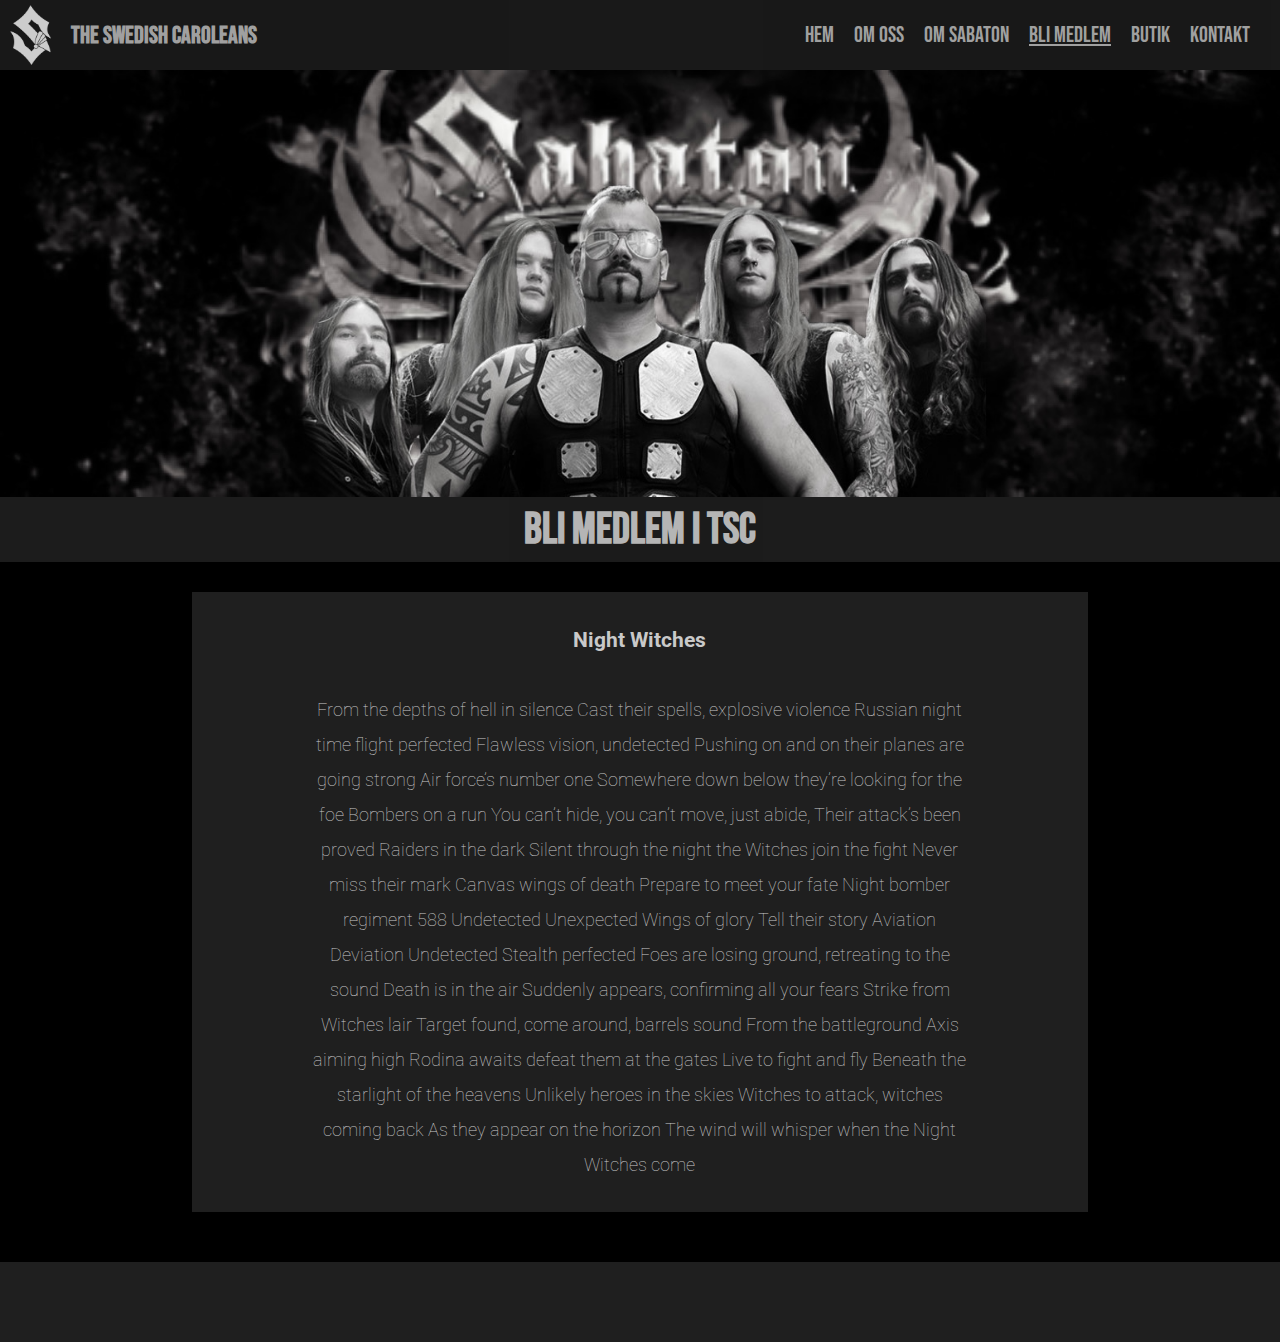
==== blimedlem.html @ f948676c "first commit" ====
<!DOCTYPE html>
<html lang="sv">
<head>
    <link rel="stylesheet" href="style.css">
    <link rel="preconnect" href="https://fonts.gstatic.com"> 
<link href="https://fonts.googleapis.com/css2?family=Bebas+Neue&family=Roboto&display=swap" rel="stylesheet">
    <title>The Swedish Caroleans</title>

</head>
<body>
 

    <header>
       
        <!-- <div class="logobox"> 
            <img class="headerLogo" src="sabatonlogoclean.png" alt="Sabaton logo">
        </div> -->
        
<div class="header">
    <div class="headerDiv">
        <img class="sabatonLogo" src="slogo.png" alt="sabatonLogo">
        <h2>The Swedish Caroleans</h2>
       
   </div>
        <nav>
            <a href="index.html">Hem</a>
            <a href="omOss.html">Om oss</a>
            <a href="omsabaton.html">Om Sabaton</a>
            <a href="blimedlem.html"><u>bli medlem</u></a>
            <a href="butik.html">Butik</a>
            <a href="kontakt.html">Kontakt</a>
            
        </nav>
        </div>
        <div class="topBg">
            <img class="sabaton-band" src="sabatonband.png" alt="sabaton-band">
        </div>

    </header>
    <div class="bottomBox">
        <h1>Bli medlem i TSC</h1>
        </div>
<div class="mainContainer">
<div class="mainItem">
    
   <h3>Night Witches</h3> <br>
<p>From the depths of hell in silence
    Cast their spells, explosive violence
    Russian night time flight perfected
    Flawless vision, undetected
    
    Pushing on and on their planes are going strong
    Air force’s number one
    Somewhere down below they’re looking for the foe
    Bombers on a run
    You can’t hide, you can’t move, just abide,
    Their attack’s been proved
    Raiders in the dark
    Silent through the night the Witches join the fight
    Never miss their mark
    
    Canvas wings of death
    Prepare to meet your fate
    Night bomber regiment
    588
    
    Undetected
    Unexpected
    Wings of glory
    Tell their story
    Aviation
    Deviation
    Undetected
    Stealth perfected
    
    Foes are losing ground, retreating to the sound
    Death is in the air
    Suddenly appears, confirming all your fears
    Strike from Witches lair
    Target found, come around, barrels sound
    From the battleground
    Axis aiming high
    Rodina awaits defeat them at the gates
    Live to fight and fly
    
    Beneath the starlight of the heavens
    Unlikely heroes in the skies
    Witches to attack, witches coming back
    As they appear on the horizon
    The wind will whisper when the Night Witches come
    
    </p>


    
</div>


</div>
<footer>
    <div class="footerDiv">
    
    

    </div>

</footer> 
</body>
</html>
---- style.css ----
* {
    box-sizing: border-box;
    padding: 0;
    margin: 0;
}

body {
    /* display: flexbox; */
    background-color: rgb(0, 0, 0);
    font-family: 'Bebas Neue', cursive;
    font-weight: 400;
    font-size: 22px;
    line-height: 35px;
    color: #15161a;
    margin: 0;
    
}

h1 {
    
    color: rgb(201, 201, 201);
    text-align: center;
    padding: 5px;
    }

h2 {
    display: inline-flex;
    font-family: "Bebas Neue";
    color: rgb(201, 201, 201);
    text-decoration: none;
    margin-right: 20px;
    margin-left: 20px;
    font-size: 24px;
}
p, h3 {
    color: rgb(201, 201, 201);
}

.header {
    display: flex;
    align-items: center;
    justify-content: space-evenly;
    background-color: rgba(49, 49, 49, 0.63);
    opacity: 0.8;
    height: 70px;
    width: 100%;
    padding: 10px;
 
}



.headerDiv {
    display: flex;
    justify-content: flex-start;
    width: 40%;
    z-index: 1;
    height: 70px;
    align-items: center;
   
}
.sabatonLogo {
    max-height: 60px;
}
 
nav {    
    display: flex;
   
    width: 60%;
    height: 70px;
    justify-content: flex-end;
    align-items: center;
 
}

nav a {
    display: inline-flex;
    font-family: "Bebas Neue";
    color: rgb(201, 201, 201);
    text-decoration: none;
    margin-right: 20px;
    justify-content: flex-end;
    align-items: center;
}

.topBg {
    display: flex;
    justify-content: center;
    align-items: center;
    z-index: -1;
    width: auto;     
}
.sabaton-band{
    justify-content: center;
    width: 100%;
   
}

.bottomBox {
    background-color: rgba(49, 49, 49, 0.63);
    padding: 10px ;
    justify-content:center;
    align-items: center;
    opacity: 0.9;

}

  
.mainContainer {
    display: flex;
    width: 70%;
    font-family: "Roboto";
    justify-content: center;
    text-align: center;
    margin-left: 15%;
    margin-right: 15%;
    margin-top: 30px;
    margin-bottom: 50px;
    background-color: rgba(49, 49, 49, 0.63);
    padding: 30px;
   
}
.mainItem {
    max-width: 80%;
    font-size: 18px;
    font-weight: lighter;


}

footer {
    background-color: rgba(49, 49, 49, 0.63);
    width: 100%;
    height: 80px;
    color: rgba(49, 49, 49, 0.63);
    align-items: center;
    justify-content: space-evenly;

}

.footerDiv {
    display: flex;
   margin-left: 30px;
   
  

   

}
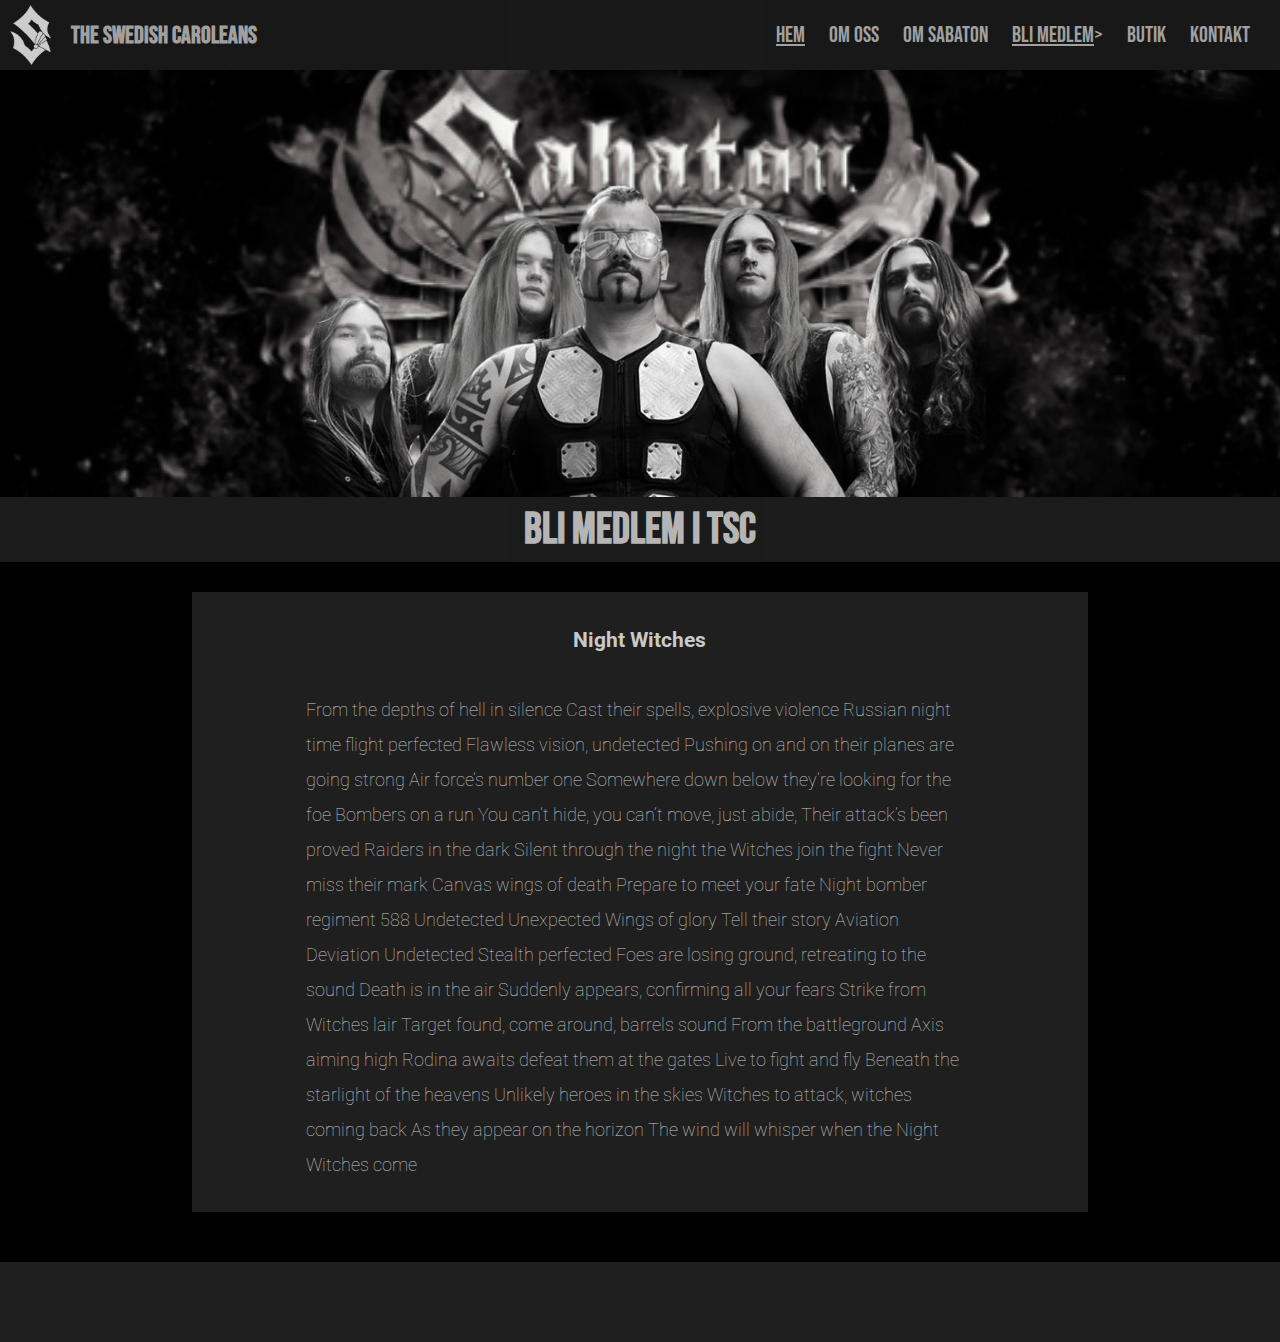
==== commit 19bba732: "ok" ====
--- a/blimedlem.html
+++ b/blimedlem.html
@@ -1,10 +1,13 @@
 <!DOCTYPE html>
 <html lang="sv">
 <head>
+    <meta charset='UTF-8'/>
+<meta name='viewport' content='width=device-width, initial-scale=1.0, maximum-scale=1.0'/>
     <link rel="stylesheet" href="style.css">
     <link rel="preconnect" href="https://fonts.gstatic.com"> 
 <link href="https://fonts.googleapis.com/css2?family=Bebas+Neue&family=Roboto&display=swap" rel="stylesheet">
     <title>The Swedish Caroleans</title>
+    <script src="javascript.js"></script>
 
 </head>
 <body>
@@ -12,26 +15,46 @@
 
     <header>
        
-        <!-- <div class="logobox"> 
-            <img class="headerLogo" src="sabatonlogoclean.png" alt="Sabaton logo">
-        </div> -->
+     
         
 <div class="header">
     <div class="headerDiv">
         <img class="sabatonLogo" src="slogo.png" alt="sabatonLogo">
         <h2>The Swedish Caroleans</h2>
-       
-   </div>
-        <nav>
-            <a href="index.html">Hem</a>
+    </div>
+
+    <div class="navBar">
+        <div class="menuOne">
+            <a href="index.html"><u>Hem</u></a>
             <a href="omOss.html">Om oss</a>
             <a href="omsabaton.html">Om Sabaton</a>
-            <a href="blimedlem.html"><u>bli medlem</u></a>
+            <a href="blimedlem.html"><u>Bli medlem</u>></a>
             <a href="butik.html">Butik</a>
             <a href="kontakt.html">Kontakt</a>
-            
-        </nav>
         </div>
+            <div class="dropdown">
+                <button class="dropbtn" onclick="myFunction()"><hr size="4" width="30px" color="white">
+                    <br>
+                    <hr size="4" width="30px" color="white">
+                    <br>
+                    <hr size="4" width="30px" color="white">
+                    <br>
+                    <i class="fa fa-caret-down"></i>
+                  </button>
+                  <div class="dropdown-content" id="myDropdown">
+                  <a href="index.html">Hem</a>
+                  <a href="omOss.html">Om oss</a>
+                  <a href="omsabaton.html">Om Sabaton</a>
+                  <a href="blimedlem.html">Bli medlem</a>
+                  <a href="butik.html">Butik</a>
+                  <a href="kontakt.html">Kontakt</a>
+                </div>
+            </div>  
+    </div>
+    <div class="mobileHeaderDiv">
+    <img class="mobileMenuLogo" src="slogo.png" alt="sabatonLogo">
+    </div>
+</div>
         <div class="topBg">
             <img class="sabaton-band" src="sabatonband.png" alt="sabaton-band">
         </div>
--- a/style.css
+++ b/style.css
@@ -32,15 +32,31 @@
     margin-right: 20px;
     margin-left: 20px;
     font-size: 24px;
-}
-p, h3 {
-    color: rgb(201, 201, 201);
+  
+}
+h3 {
+    text-align: center;
+    color: rgb(201, 201, 201);
+}
+h5 {
+    color: rgb(201, 201, 201);
+}
+p {
+    color: rgb(201, 201, 201);
+}
+h4 {
+    color:rgb(201, 201, 201)
+}
+
+hr {
+    color: rgb(201, 201, 201);
+    font-weight: bold;
 }
 
 .header {
     display: flex;
     align-items: center;
-    justify-content: space-evenly;
+    justify-content: space-between;
     background-color: rgba(49, 49, 49, 0.63);
     opacity: 0.8;
     height: 70px;
@@ -52,29 +68,32 @@
 
 
 .headerDiv {
-    display: flex;
+    display: inline-flex;
     justify-content: flex-start;
-    width: 40%;
+    width: 30%;
     z-index: 1;
     height: 70px;
     align-items: center;
+    
    
 }
 .sabatonLogo {
     max-height: 60px;
 }
  
-nav {    
-    display: flex;
-   
-    width: 60%;
+
+.navBar {
+    overflow: hidden;
+    display: flex;
+   
+    width: 70%;
     height: 70px;
     justify-content: flex-end;
     align-items: center;
- 
-}
-
-nav a {
+
+
+}
+.navBar a {
     display: inline-flex;
     font-family: "Bebas Neue";
     color: rgb(201, 201, 201);
@@ -84,6 +103,73 @@
     align-items: center;
 }
 
+.dropdown {
+    float: left;
+    overflow: hidden;
+  }
+  
+  .dropdown .dropbtn {
+    cursor: pointer;
+    font-size: 16px;  
+    border: none;
+    outline: none;
+    color: white;
+    padding: 15px 10px 0px 10px;
+    background-color: inherit;
+    font-family: inherit;
+    margin: 0;
+  }
+  
+  .navbar a:hover, .dropdown:hover .dropbtn, .dropbtn:focus {
+    background-color: rgb(56, 56, 56);
+  }
+  
+  .dropdown-content {
+    display: none;
+    position: absolute;
+    background-color:rgba(49, 49, 49, 1);
+    min-width: 160px;
+    box-shadow: 0px 8px 16px 0px rgba(0,0,0,0.2);
+    z-index: 1;
+  }
+  
+  .dropdown-content a {
+    float: none;
+    color: white;
+    padding: 12px 16px;
+    text-decoration: none;
+    display: block;
+    text-align: center;
+  }
+  
+  .dropdown-content a:hover {
+    background-color:rgb(80, 80, 80)
+  }
+  
+  .show {
+    display: block;
+  }
+
+  .mobileHeaderDiv {
+    display: inline-flex;
+    justify-content: flex-end;
+    width: 30%;
+    z-index: 1;
+    height: 70px;
+    align-items: center;
+    
+   
+}
+.mobileMenuLogo {
+    max-height: 60px;
+}
+  /* .mobileMenuLogo {
+      width: 30%;
+      max-height: 60px;
+      align-items: center;
+      justify-content: flex-end;
+  } */
+
 .topBg {
     display: flex;
     justify-content: center;
@@ -112,7 +198,6 @@
     width: 70%;
     font-family: "Roboto";
     justify-content: center;
-    text-align: center;
     margin-left: 15%;
     margin-right: 15%;
     margin-top: 30px;
@@ -142,10 +227,39 @@
 .footerDiv {
     display: flex;
    margin-left: 30px;
-   
-  
-
-   
-
-}
-
+
+}
+
+@media (max-width: 576px) {
+    /* skriv din CSS för mobil här */
+    p { font-size: 12px;
+        line-height: 2;
+    }
+    h2 {
+        display: none;
+    }
+    .menuOne { display: none;
+    }
+    .headerDiv { display: none;
+    }
+    .navBar {
+        width: 70%;
+        justify-content: flex-start;
+    }
+   .mainContainer {
+       width: auto;
+       padding: 10px;
+       margin: 5%;
+   }
+}
+/* @media (max-width: 700px) {
+
+} */
+@media (min-width: 577px) {
+    .dropdown { display: none;
+    }
+    .mobileHeaderDiv { display: none; 
+    }
+    .mobileMenuLogo { display: none;
+    }
+}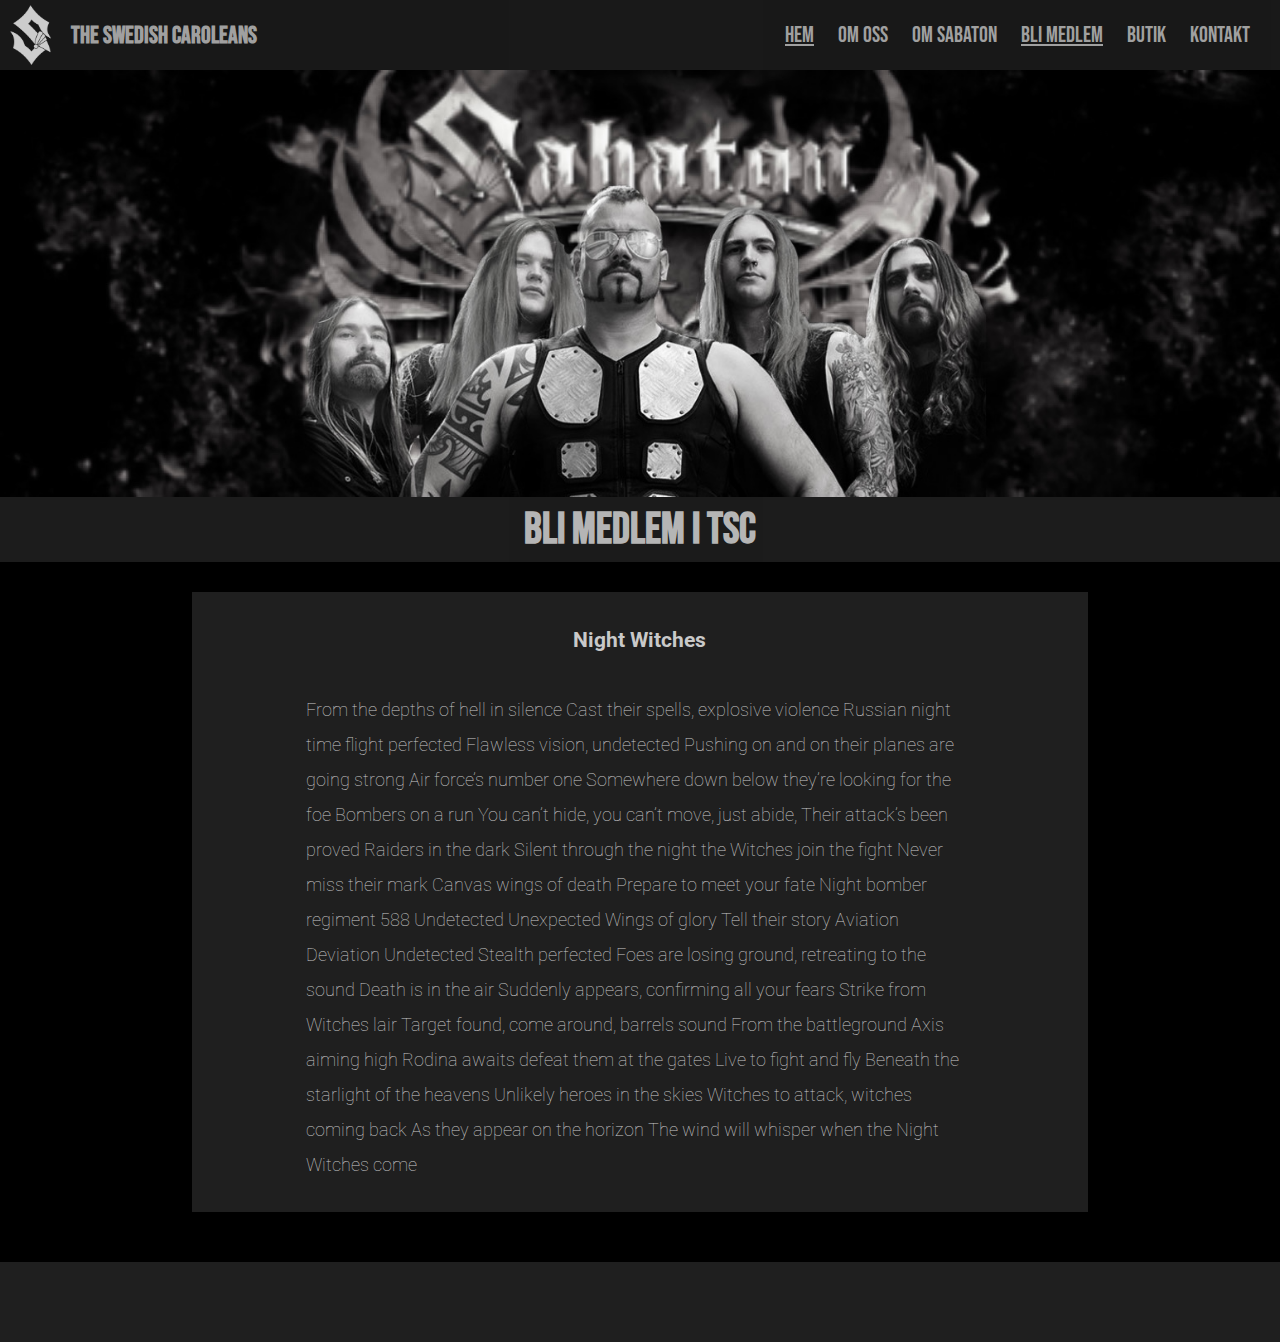
==== commit 60933e90: "no" ====
--- a/blimedlem.html
+++ b/blimedlem.html
@@ -28,7 +28,7 @@
             <a href="index.html"><u>Hem</u></a>
             <a href="omOss.html">Om oss</a>
             <a href="omsabaton.html">Om Sabaton</a>
-            <a href="blimedlem.html"><u>Bli medlem</u>></a>
+            <a href="blimedlem.html"><u>Bli medlem</u></a>
             <a href="butik.html">Butik</a>
             <a href="kontakt.html">Kontakt</a>
         </div>
--- a/style.css
+++ b/style.css
@@ -101,6 +101,87 @@
     margin-right: 20px;
     justify-content: flex-end;
     align-items: center;
+}
+
+
+  .mobileHeaderDiv {
+    display: inline-flex;
+    justify-content: flex-end;
+    width: 30%;
+    z-index: 1;
+    height: 70px;
+    align-items: center;
+    
+   
+}
+.mobileMenuLogo {
+    max-height: 60px;
+}
+  /* .mobileMenuLogo {
+      width: 30%;
+      max-height: 60px;
+      align-items: center;
+      justify-content: flex-end;
+  } */
+
+.topBg {
+    display: flex;
+    justify-content: center;
+    align-items: center;
+    z-index: -1;
+    width: auto;     
+}
+.sabaton-band{
+    justify-content: center;
+    width: 100%;
+   
+}
+
+.bottomBox {
+    background-color: rgba(49, 49, 49, 0.63);
+    padding: 10px ;
+    justify-content:center;
+    align-items: center;
+    opacity: 0.9;
+
+}
+
+  
+.mainContainer {
+    display: flex;
+    width: 70%;
+    font-family: "Roboto";
+    justify-content: center;
+    margin-left: 15%;
+    margin-right: 15%;
+    margin-top: 30px;
+    margin-bottom: 50px;
+    background-color: rgba(49, 49, 49, 0.63);
+    padding: 30px;
+   
+}
+.mainItem {
+    max-width: 80%;
+    font-size: 18px;
+    font-weight: lighter;
+
+
+}
+
+footer {
+    background-color: rgba(49, 49, 49, 0.63);
+    width: 100%;
+    height: 80px;
+    color: rgba(49, 49, 49, 0.63);
+    align-items: center;
+    justify-content: space-evenly;
+
+}
+
+.footerDiv {
+    display: flex;
+   margin-left: 30px;
+
 }
 
 .dropdown {
@@ -150,86 +231,6 @@
     display: block;
   }
 
-  .mobileHeaderDiv {
-    display: inline-flex;
-    justify-content: flex-end;
-    width: 30%;
-    z-index: 1;
-    height: 70px;
-    align-items: center;
-    
-   
-}
-.mobileMenuLogo {
-    max-height: 60px;
-}
-  /* .mobileMenuLogo {
-      width: 30%;
-      max-height: 60px;
-      align-items: center;
-      justify-content: flex-end;
-  } */
-
-.topBg {
-    display: flex;
-    justify-content: center;
-    align-items: center;
-    z-index: -1;
-    width: auto;     
-}
-.sabaton-band{
-    justify-content: center;
-    width: 100%;
-   
-}
-
-.bottomBox {
-    background-color: rgba(49, 49, 49, 0.63);
-    padding: 10px ;
-    justify-content:center;
-    align-items: center;
-    opacity: 0.9;
-
-}
-
-  
-.mainContainer {
-    display: flex;
-    width: 70%;
-    font-family: "Roboto";
-    justify-content: center;
-    margin-left: 15%;
-    margin-right: 15%;
-    margin-top: 30px;
-    margin-bottom: 50px;
-    background-color: rgba(49, 49, 49, 0.63);
-    padding: 30px;
-   
-}
-.mainItem {
-    max-width: 80%;
-    font-size: 18px;
-    font-weight: lighter;
-
-
-}
-
-footer {
-    background-color: rgba(49, 49, 49, 0.63);
-    width: 100%;
-    height: 80px;
-    color: rgba(49, 49, 49, 0.63);
-    align-items: center;
-    justify-content: space-evenly;
-
-}
-
-.footerDiv {
-    display: flex;
-   margin-left: 30px;
-
-}
-
 @media (max-width: 576px) {
     /* skriv din CSS för mobil här */
     p { font-size: 12px;
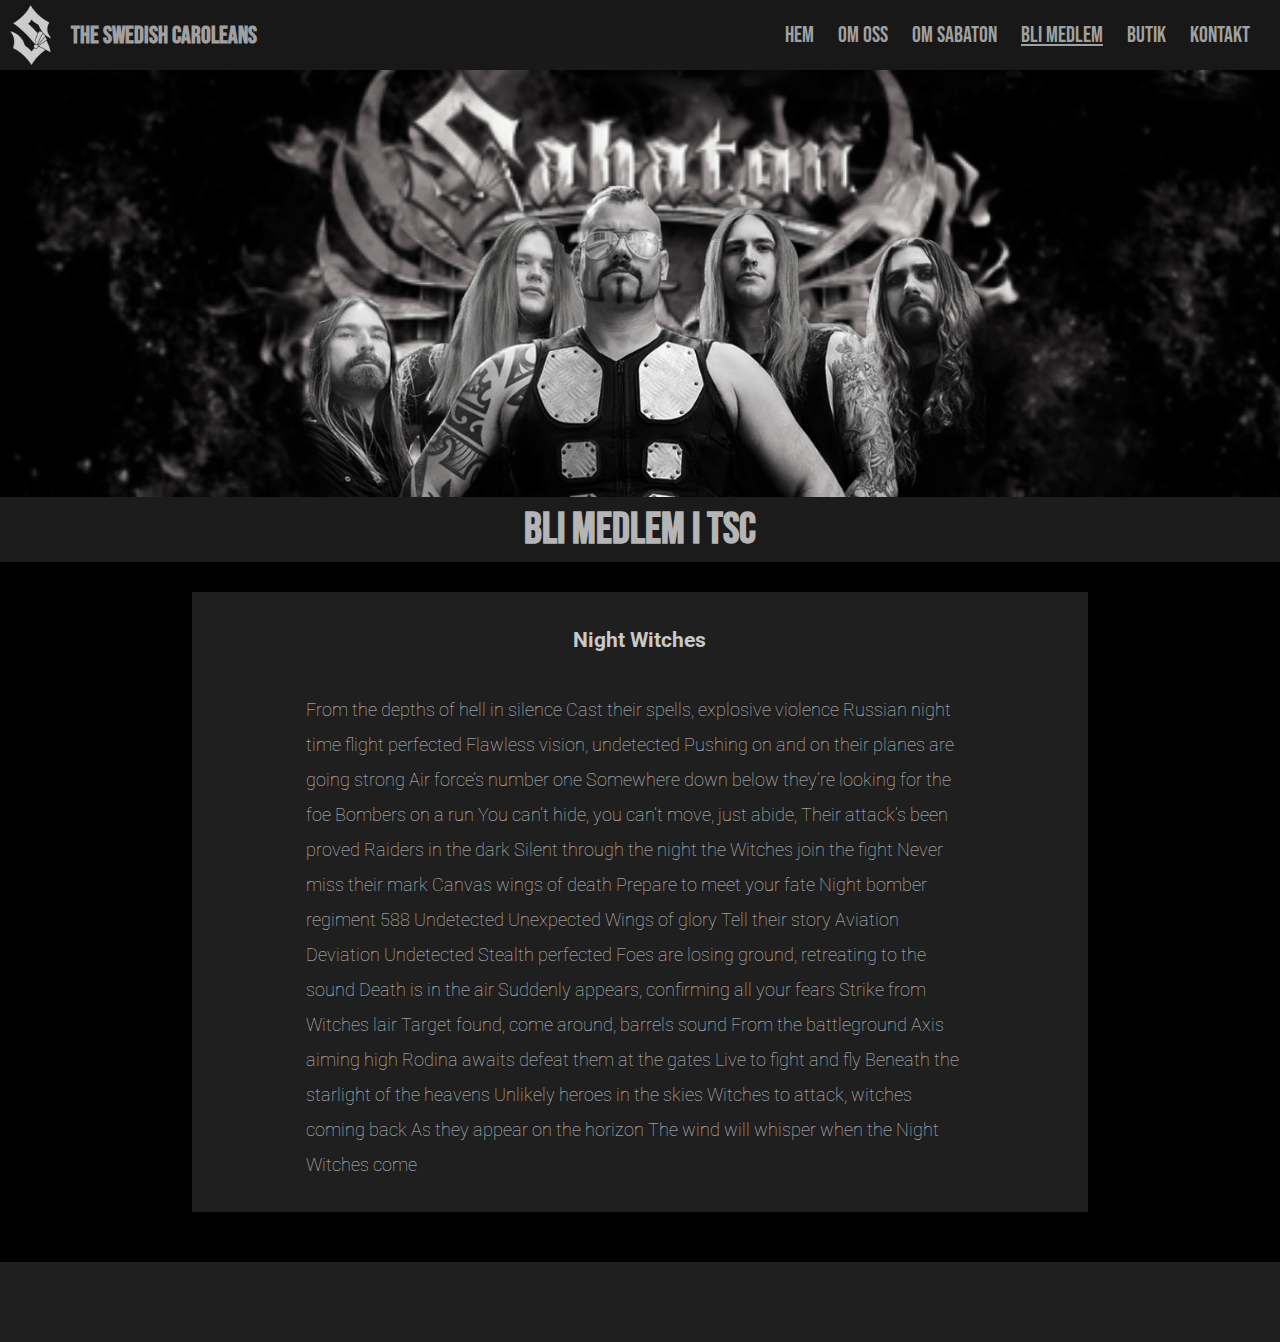
==== commit 78cd0661: "ok" ====
--- a/blimedlem.html
+++ b/blimedlem.html
@@ -25,7 +25,7 @@
 
     <div class="navBar">
         <div class="menuOne">
-            <a href="index.html"><u>Hem</u></a>
+            <a href="index.html">Hem</a>
             <a href="omOss.html">Om oss</a>
             <a href="omsabaton.html">Om Sabaton</a>
             <a href="blimedlem.html"><u>Bli medlem</u></a>
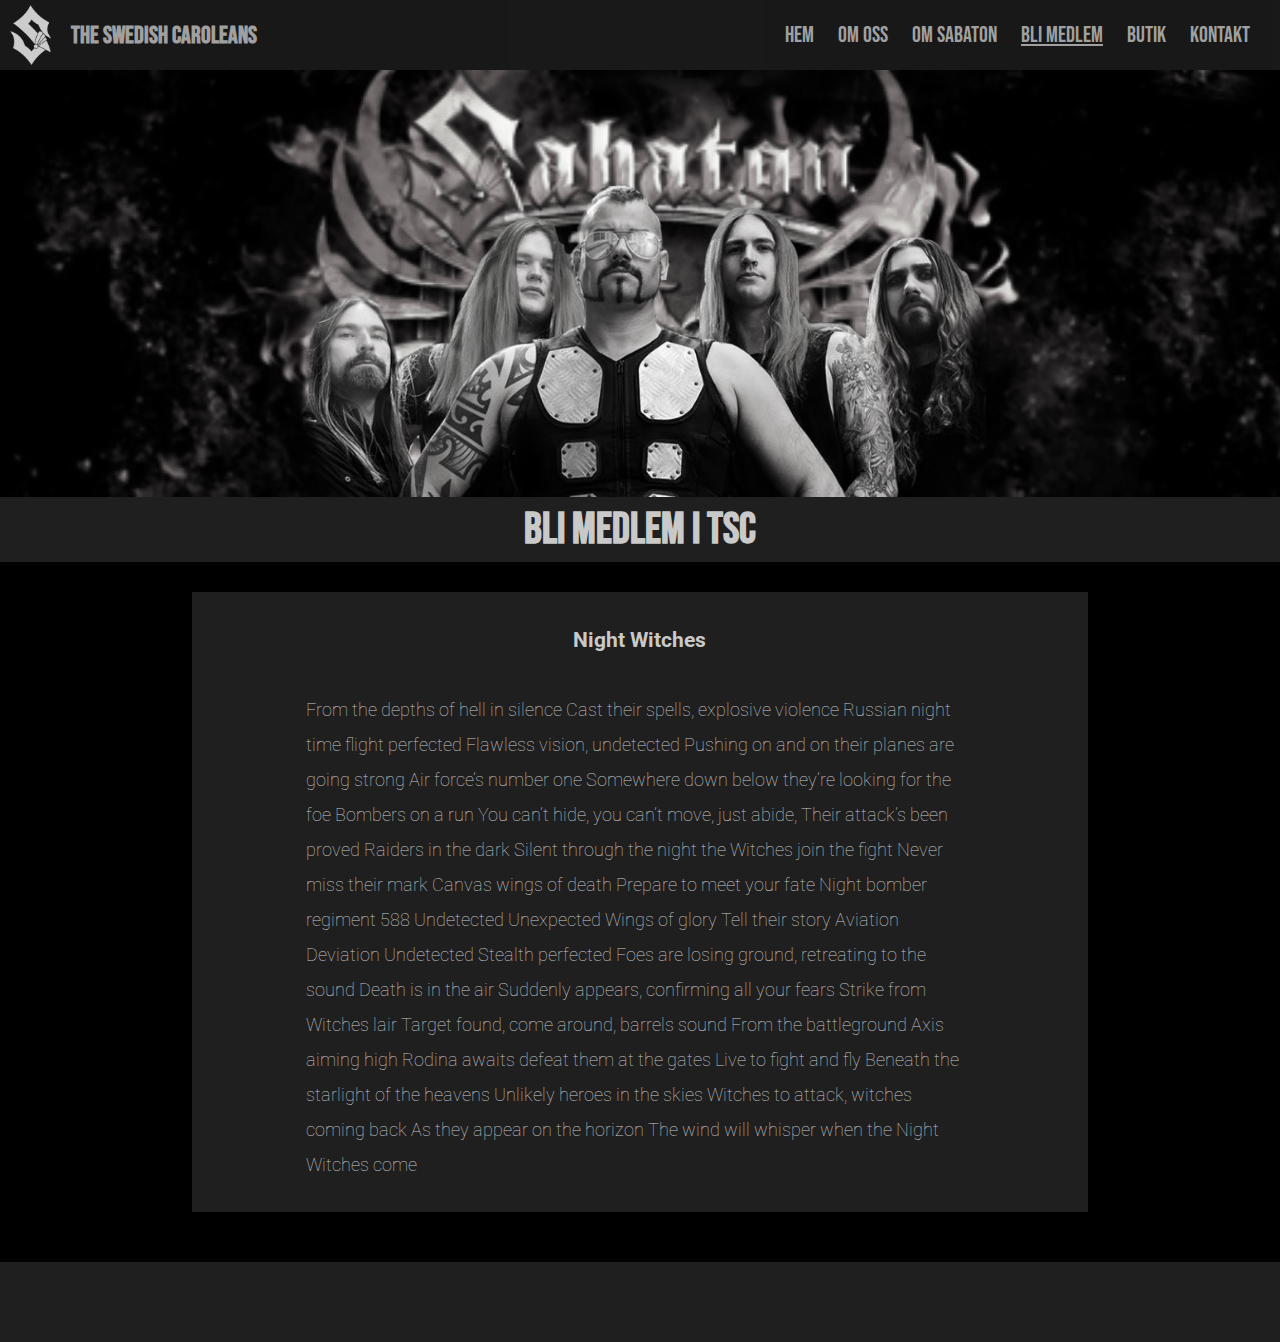
==== commit a8b7aecf: "ok" ====
--- a/blimedlem.html
+++ b/blimedlem.html
@@ -34,11 +34,7 @@
         </div>
             <div class="dropdown">
                 <button class="dropbtn" onclick="myFunction()"><hr size="4" width="30px" color="white">
-                    <br>
-                    <hr size="4" width="30px" color="white">
-                    <br>
-                    <hr size="4" width="30px" color="white">
-                    <br>
+                  <img src="burger.png" alt="burger meny">
                     <i class="fa fa-caret-down"></i>
                   </button>
                   <div class="dropdown-content" id="myDropdown">
--- a/style.css
+++ b/style.css
@@ -16,7 +16,7 @@
     margin: 0;
     
 }
-
+/* text */
 h1 {
     
     color: rgb(201, 201, 201);
@@ -38,20 +38,24 @@
     text-align: center;
     color: rgb(201, 201, 201);
 }
-h5 {
-    color: rgb(201, 201, 201);
-}
-p {
-    color: rgb(201, 201, 201);
-}
 h4 {
     color:rgb(201, 201, 201)
 }
+h5 {
+    color: rgb(201, 201, 201);
+}
+p {
+    color: rgb(201, 201, 201);
+}
+
 
 hr {
     color: rgb(201, 201, 201);
     font-weight: bold;
-}
+    margin: 5px;
+}
+
+/* header */
 
 .header {
     display: flex;
@@ -66,7 +70,6 @@
 }
 
 
-
 .headerDiv {
     display: inline-flex;
     justify-content: flex-start;
@@ -103,87 +106,7 @@
     align-items: center;
 }
 
-
-  .mobileHeaderDiv {
-    display: inline-flex;
-    justify-content: flex-end;
-    width: 30%;
-    z-index: 1;
-    height: 70px;
-    align-items: center;
-    
-   
-}
-.mobileMenuLogo {
-    max-height: 60px;
-}
-  /* .mobileMenuLogo {
-      width: 30%;
-      max-height: 60px;
-      align-items: center;
-      justify-content: flex-end;
-  } */
-
-.topBg {
-    display: flex;
-    justify-content: center;
-    align-items: center;
-    z-index: -1;
-    width: auto;     
-}
-.sabaton-band{
-    justify-content: center;
-    width: 100%;
-   
-}
-
-.bottomBox {
-    background-color: rgba(49, 49, 49, 0.63);
-    padding: 10px ;
-    justify-content:center;
-    align-items: center;
-    opacity: 0.9;
-
-}
-
-  
-.mainContainer {
-    display: flex;
-    width: 70%;
-    font-family: "Roboto";
-    justify-content: center;
-    margin-left: 15%;
-    margin-right: 15%;
-    margin-top: 30px;
-    margin-bottom: 50px;
-    background-color: rgba(49, 49, 49, 0.63);
-    padding: 30px;
-   
-}
-.mainItem {
-    max-width: 80%;
-    font-size: 18px;
-    font-weight: lighter;
-
-
-}
-
-footer {
-    background-color: rgba(49, 49, 49, 0.63);
-    width: 100%;
-    height: 80px;
-    color: rgba(49, 49, 49, 0.63);
-    align-items: center;
-    justify-content: space-evenly;
-
-}
-
-.footerDiv {
-    display: flex;
-   margin-left: 30px;
-
-}
-
+/* nav för mobilversion */
 .dropdown {
     float: left;
     overflow: hidden;
@@ -208,10 +131,10 @@
   .dropdown-content {
     display: none;
     position: absolute;
-    background-color:rgba(49, 49, 49, 1);
+    background-color: black;
     min-width: 160px;
     box-shadow: 0px 8px 16px 0px rgba(0,0,0,0.2);
-    z-index: 1;
+    z-index: 1000;
   }
   
   .dropdown-content a {
@@ -231,6 +154,83 @@
     display: block;
   }
 
+  .mobileHeaderDiv {
+    display: inline-flex;
+    justify-content: flex-end;
+    width: 30%;
+    z-index: 1;
+    height: 70px;
+    align-items: center;
+    
+   
+}
+.mobileMenuLogo {
+    max-height: 60px;
+}
+
+
+.topBg {
+    display: flex;
+    justify-content: center;
+    align-items: center;
+    z-index: -1;
+    width: auto;     
+}
+.sabaton-band{
+    justify-content: center;
+    width: 100%;
+   
+}
+
+.bottomBox {
+    background-color: rgba(49, 49, 49, 0.63);
+    padding: 10px ;
+    justify-content:center;
+    align-items: center;
+    
+
+}
+
+/* innehåll */
+.mainContainer {
+    display: flex;
+    width: 70%;
+    font-family: "Roboto";
+    justify-content: center;
+    margin-left: 15%;
+    margin-right: 15%;
+    margin-top: 30px;
+    margin-bottom: 50px;
+    background-color: rgba(49, 49, 49, 0.63);
+    padding: 30px;
+   
+}
+.mainItem {
+    max-width: 80%;
+    font-size: 18px;
+    font-weight: lighter;
+
+
+}
+/* footer */
+
+footer {
+    background-color: rgba(49, 49, 49, 0.63);
+    width: 100%;
+    height: 80px;
+    color: rgba(49, 49, 49, 0.63);
+    align-items: center;
+    justify-content: space-evenly;
+
+}
+
+.footerDiv {
+    display: flex;
+   margin-left: 30px;
+
+}
+
+
 @media (max-width: 576px) {
     /* skriv din CSS för mobil här */
     p { font-size: 12px;
